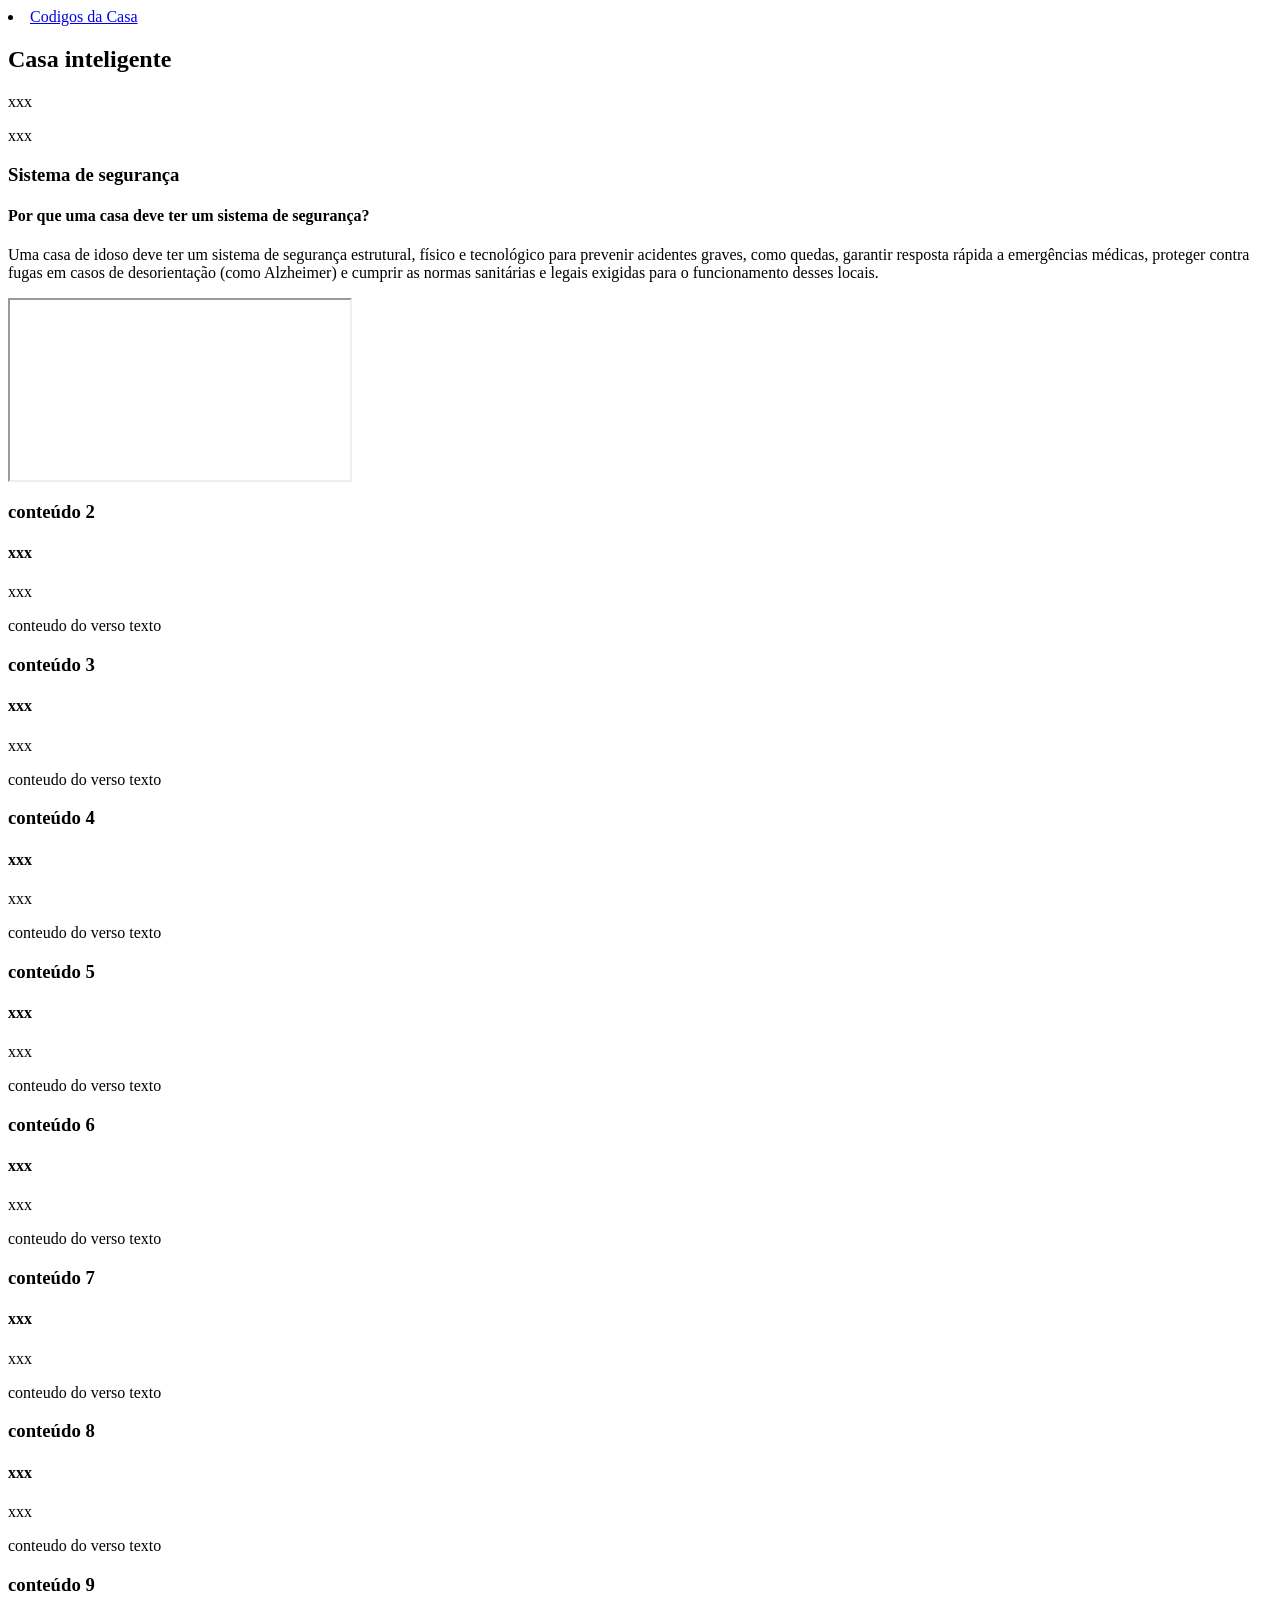
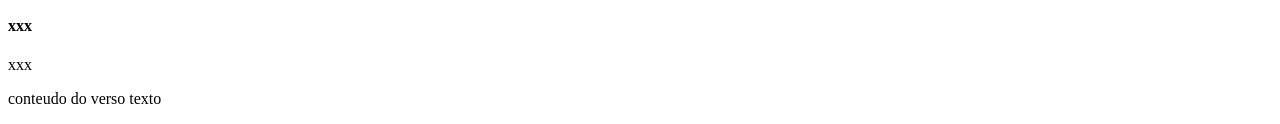
==== index.html @ ff4f0746 "Create index.html" ====
<html lang="pt-br">
<head>
    <meta charset="UTF-8">
    <meta name="viewport" content="width=device-width, initial-scale=1.0">
    <title>Flashcards Estudos</title>
    <link rel="stylesheet" href="estilos.css">
</head>

<body>
    <header class="cabecalho">
        <div class="titulo">
            
<nav>
         <header class="voltar">
            <li>
                <a href="codigo.html">Codigos da Casa</a>
            </li>
            </nav>
            </header>
    </nav>

        </div>
        <div class="mudar">
            <h2>Casa inteligente</h2>
        </div>
        <p>xxx</p>

        <p>xxx</p>
    </header>

    <main>
        <section id="container">
            <article class="cartao" onclick="this.classList.toggle('flipped')">
                <div class="geral">
                    <div class="cartao-conteudo cartao-conteudo1">
                        <div class="cartao1">
                         <div class="card-front">
                                <div class="design-conteudo">
                                    <h3>Sistema de segurança</h3>
                                </div>
                                <div class="cartao-conteudo-pergunta"><h4>Por que uma casa deve ter um sistema de segurança?</h4></div>
                                <div class="cartao-conteudo-resposta"><p>Uma casa de idoso deve ter um sistema de segurança estrutural, físico e tecnológico para prevenir acidentes graves, como quedas, garantir resposta rápida a emergências médicas, proteger contra fugas em casos de desorientação (como Alzheimer) e cumprir as normas sanitárias e legais exigidas para o funcionamento desses locais.</p></div>
                            </div>
                            <div class="card-back">
                        <iframe src="https://drive.google.com/file/d/1ADsJ-SSDW5x9adT17HoA7XpnSm6N6JDf/preview" width="340" height="180"></iframe>
                            </div>
                        </div>
                    </div>
                </div>
            </article>

            <article class="cartao" onclick="this.classList.toggle('flipped')">
                <div class="geral">
                    <div class="cartao-conteudo cartao-conteudo2">
                        <div class="cartao2">
                            <div class="card-front">
                                <div class="design-conteudo">
                                    <h3>conteúdo 2</h3>
                                </div>
                                <div class="cartao-conteudo-pergunta"><h4>xxx</h4></div>
                                <div class="cartao-conteudo-resposta"><p>xxx</p></div>
                            </div>
                            <div class="card-back">
                                <p>conteudo do verso texto</p>
                            </div>
                        </div>
                    </div>
                </div>
            </article>

            <article class="cartao" onclick="this.classList.toggle('flipped')">
                <div class="geral">
                    <div class="cartao-conteudo cartao-conteudo3">
                        <div class="cartao3">
                            <div class="card-front">
                                <div class="design-conteudo">
                                    <h3>conteúdo 3</h3>
                                </div>
                                <div class="cartao-conteudo-pergunta"><h4>xxx</h4></div>
                                <div class="cartao-conteudo-resposta"><p>xxx</p></div>
                            </div>
                            <div class="card-back">
                                <p>conteudo do verso texto</p>
                            </div>
                        </div>
                    </div>
                </div>
            </article>

            <article class="cartao" onclick="this.classList.toggle('flipped')">
                <div class="geral">
                    <div class="cartao-conteudo cartao-conteudo4">
                        <div class="cartao4">
                            <div class="card-front">
                                <div class="design-conteudo">
                                    <h3>conteúdo 4</h3>
                                </div>
                                <div class="cartao-conteudo-pergunta"><h4>xxx</h4></div>
                                <div class="cartao-conteudo-resposta"><p>xxx</p></div>
                            </div>
                            <div class="card-back">
                                <p>conteudo do verso texto</p>
                            </div>
                        </div>
                    </div>
                </div>
            </article>

            <article class="cartao" onclick="this.classList.toggle('flipped')">
                <div class="geral">
                    <div class="cartao-conteudo cartao-conteudo2">
                        <div class="cartao5">
                            <div class="card-front">
                                <div class="design-conteudo">
                                    <h3>conteúdo 5</h3>
                                </div>
                                <div class="cartao-conteudo-pergunta"><h4>xxx</h4></div>
                                <div class="cartao-conteudo-resposta"><p>xxx</p></div>
                            </div>
                            <div class="card-back">
                                <p>conteudo do verso texto</p>
                            </div>
                        </div>
                    </div>
                </div>
            </article>

            <article class="cartao" onclick="this.classList.toggle('flipped')">
                <div class="geral">
                    <div class="cartao-conteudo cartao-conteudo6">
                        <div class="cartao6">
                            <div class="card-front">
                                <div class="design-conteudo">
                                    <h3>conteúdo 6</h3>
                                </div>
                                <div class="cartao-conteudo-pergunta"><h4>xxx</h4></div>
                                <div class="cartao-conteudo-resposta"><p>xxx</p></div>
                            </div>
                            <div class="card-back">
                                <p>conteudo do verso texto</p>
                            </div>
                        </div>
                    </div>
                </div>
            </article>

            <article class="cartao" onclick="this.classList.toggle('flipped')">
                <div class="geral">
                    <div class="cartao-conteudo cartao-conteudo7">
                        <div class="cartao7">
                            <div class="card-front">
                                <div class="design-conteudo">
                                    <h3>conteúdo 7</h3>
                                </div>
                                <div class="cartao-conteudo-pergunta"><h4>xxx</h4></div>
                                <div class="cartao-conteudo-resposta"><p>xxx</p></div>
                            </div>
                            <div class="card-back">
                                <p>conteudo do verso texto</p>
                            </div>
                        </div>
                    </div>
                </div>
            </article>

            <article class="cartao" onclick="this.classList.toggle('flipped')">
                <div class="geral">
                    <div class="cartao-conteudo cartao-conteudo8">
                        <div class="cartao8">
                            <div class="card-front">
                                <div class="design-conteudo">
                                    <h3>conteúdo 8</h3>
                                </div>
                                <div class="cartao-conteudo-pergunta"><h4>xxx</h4></div>
                                <div class="cartao-conteudo-resposta"><p>xxx</p></div>
                            </div>
                            <div class="card-back">
                                <p>conteudo do verso texto</p>
                            </div>
                        </div>
                    </div>
                </div>
            </article>
        
            <article class="cartao" onclick="this.classList.toggle('flipped')">
                <div class="geral">
                    <div class="cartao-conteudo cartao-conteudo9">
                        <div class="cartao9">
                            <div class="card-front">
                                <div class="design-conteudo">
                                    <h3>conteúdo 9</h3>
                                </div>
                                <div class="cartao-conteudo-pergunta"><h4>xxx</h4></div>
                                <div class="cartao-conteudo-resposta"><p>xxx</p></div>
                            </div>
                            <div class="card-back">
                                <p>conteudo do verso texto</p>
                            </div>
                        </div>
                    </div>
                </div>
            </article>
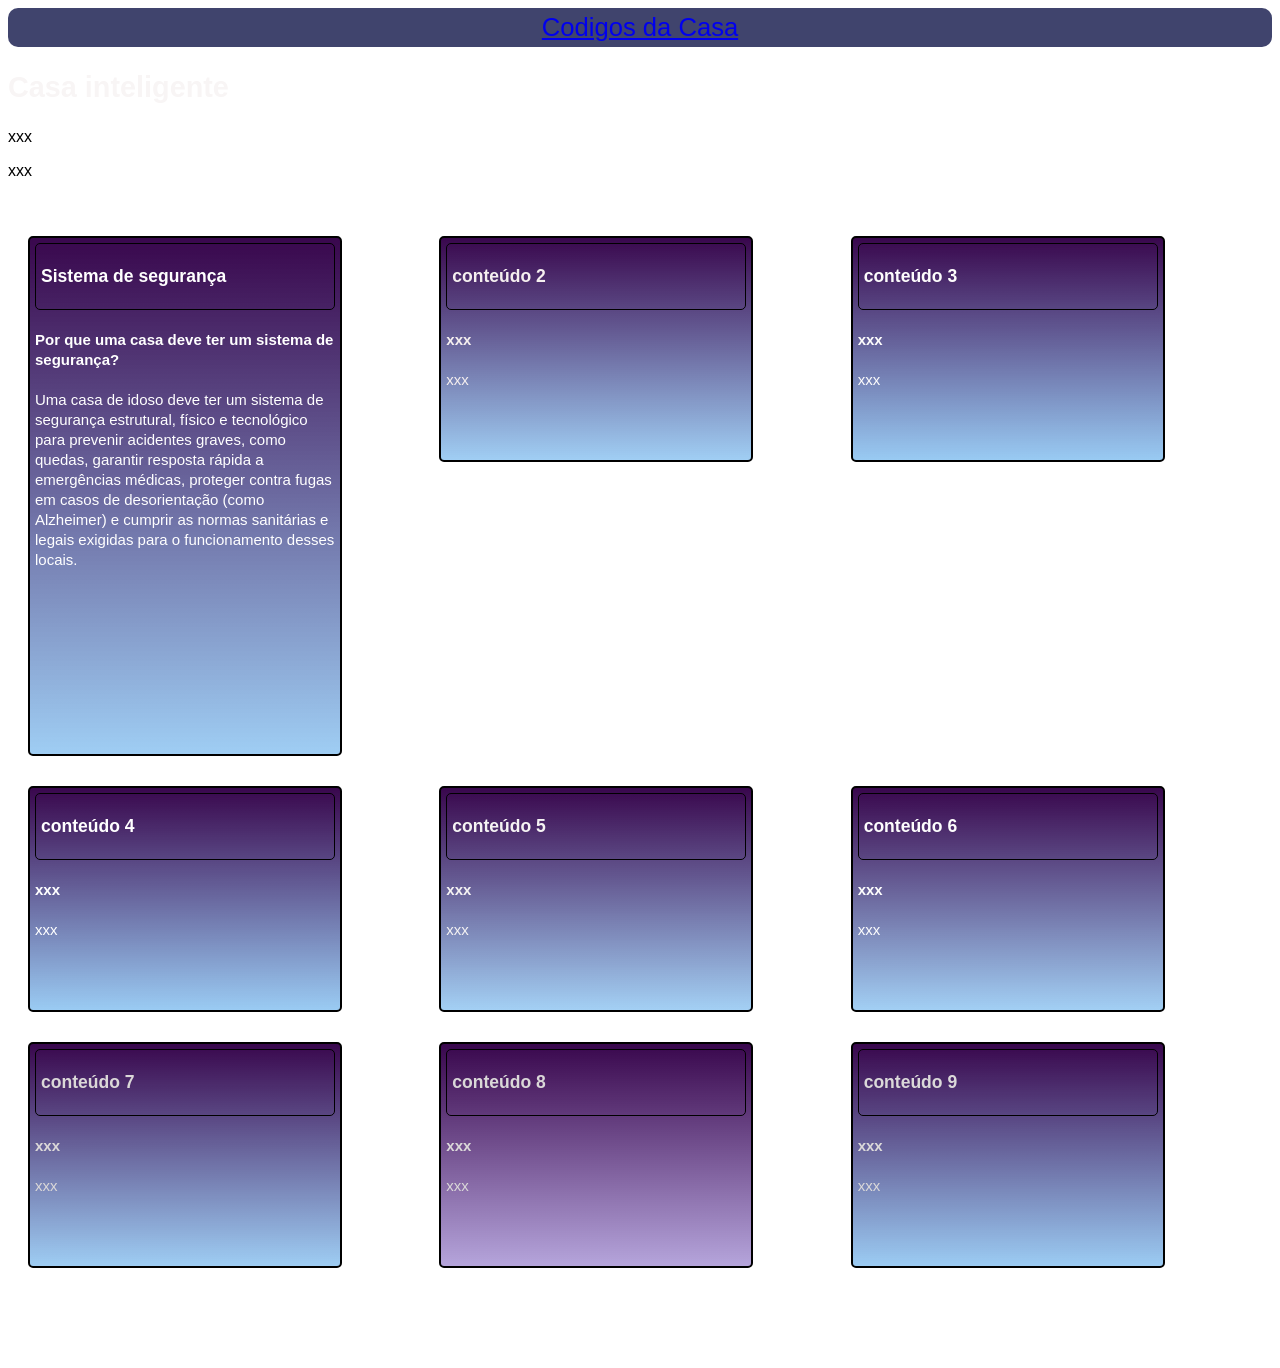
==== commit 7fbb6a57: "Adjust iframe size in index.html Updated iframe dimensions for better display." ====
--- a/index.html
+++ b/index.html
@@ -42,7 +42,7 @@
                                 <div class="cartao-conteudo-resposta"><p>Uma casa de idoso deve ter um sistema de segurança estrutural, físico e tecnológico para prevenir acidentes graves, como quedas, garantir resposta rápida a emergências médicas, proteger contra fugas em casos de desorientação (como Alzheimer) e cumprir as normas sanitárias e legais exigidas para o funcionamento desses locais.</p></div>
                             </div>
                             <div class="card-back">
-                        <iframe src="https://drive.google.com/file/d/1ADsJ-SSDW5x9adT17HoA7XpnSm6N6JDf/preview" width="340" height="180"></iframe>
+                        <iframe src="https://drive.google.com/file/d/1ADsJ-SSDW5x9adT17HoA7XpnSm6N6JDf/preview" width="300" height="160"></iframe>
                             </div>
                         </div>
                     </div>
--- a/estilos.css
+++ b/estilos.css
@@ -0,0 +1,242 @@
+:root{
+    --primary-color: #c9b960;
+    --secondayr-color: #0f2020;
+    --text-color: #000000;
+    --link-color: #4f05fc;
+    --background-color: #FFFFFF;
+    background-image: url(https://thumbs.dreamstime.com/b/basic-rgb-161274821.jpg);
+    --button-hover-color:#c504ff;
+    --font-body:"Chocolate Classical Sans", serif;
+    --font-titulo: "Rakkas", serif;
+}
+#container{
+    display: grid;
+    grid-template-columns: repeat(3, 1fr);
+    gap: 10px;
+    padding: 20px;
+    justify-content: space;
+    margin-bottom: 80px;
+    flex-wrap: wrap;
+}
+.cabecalho{
+    padding: 5px;
+    background-color: rgba(24, 28, 78, 0.822);
+    border-radius: 10px;
+    font-size: 2vw;
+}
+.mudar{
+    color: rgb(248, 245, 245);
+    font-weight: bold;
+    font-size: larger;
+}
+.cabecalho p{
+    color: #8f759b;
+    text-decoration: line-through;
+}
+body{
+    background-image: url('img/library-background.jpg');
+    font-family: "Sofia", sans-serif;
+    font-style: var(--background-color)white;
+}
+.design-conteudo{
+    padding: 5px;
+    border-radius: 5px;
+    border-color: #000000;
+    border-style: solid;
+    border-width: 1px;
+}
+.cartao1{
+    color: white;
+    padding: 5px;
+    background: linear-gradient(to bottom, rgb(57, 7, 77), rgba(88, 169, 235, 0.575));
+    border-radius: 5px;
+    border-color: #000000;
+    border-style: solid;
+    border-width: 2px;
+    margin-top: 20px;
+    max-width: 300px;
+    transform-style: preserve-3d;
+    transition: transform 0.8s;
+    position: relative;
+    cursor: pointer;
+}
+.cartao2{
+    color: rgb(245, 239, 239);
+    padding: 5px;
+    background: linear-gradient(to bottom, rgb(57, 7, 77), rgba(88, 169, 235, 0.568));
+    border-radius: 5px;
+    border-color: #000000;
+    border-style: solid;
+    border-width: 2px;
+    margin-top: 20px;
+    max-width: 300px;
+    transform-style: preserve-3d;
+    transition: transform 0.8s;
+    position: relative;
+    cursor: pointer;
+}
+.cartao3{
+    color: rgb(253, 252, 252);
+    padding: 5px;
+    background: linear-gradient(to bottom, rgb(57, 7, 77), rgba(88, 169, 235, 0.61));
+    border-radius: 5px;
+    border-color: #000000;
+    border-style: solid;
+    border-width: 2px;
+    margin-top: 20px;
+    max-width: 300px;
+    transform-style: preserve-3d;
+    transition: transform 0.8s;
+    position: relative;
+    cursor: pointer;
+}
+.cartao4{
+    color: rgb(255, 255, 255);
+    padding: 5px;
+    background: linear-gradient(to bottom, rgb(57, 7, 77), rgba(88, 169, 235, 0.603));
+    border-radius: 5px;
+    border-color: #000000;
+    border-style: solid;
+    border-width: 2px;
+    margin-top: 20px;
+    max-width: 300px;
+    transform-style: preserve-3d;
+    transition: transform 0.8s;
+    position: relative;
+    cursor: pointer;
+}
+.cartao5{
+    color: rgb(245, 243, 243);
+    padding: 5px;
+    background: linear-gradient(to bottom, rgb(57, 7, 77), rgba(88, 169, 235, 0.548));
+    border-radius: 5px;
+    border-color: #000000;
+    border-style: solid;
+    border-width: 2px;
+    margin-top: 20px;
+    max-width: 300px;
+    transform-style: preserve-3d;
+    transition: transform 0.8s;
+    position: relative;
+    cursor: pointer;
+}
+.cartao6{
+    color: rgb(253, 253, 253);
+    padding: 5px;
+    background: linear-gradient(to bottom, rgb(57, 7, 77), rgba(88, 169, 235, 0.555));
+    border-radius: 5px;
+    border-color: #000000;
+    border-style: solid;
+    border-width: 2px;
+    margin-top: 20px;
+    max-width: 300px;
+    transform-style: preserve-3d;
+    transition: transform 0.8s;
+    position: relative;
+    cursor: pointer;
+}
+.cartao7{
+    color: rgb(219, 216, 216);
+    padding: 5px;
+    background: linear-gradient(to bottom, rgb(57, 7, 77), rgba(88, 169, 235, 0.582));
+    border-radius: 5px;
+    border-color: #000000;
+    border-style: solid;
+    border-width: 2px;
+    margin-top: 20px;
+    max-width: 300px;
+    transform-style: preserve-3d;
+    transition: transform 0.8s;
+    position: relative;
+    cursor: pointer;
+}
+.cartao8{
+    color: rgb(218, 216, 216);
+    padding: 5px;
+    background: linear-gradient(to bottom, rgb(57, 7, 77), rgba(125, 96, 192, 0.568));
+    border-radius: 5px;
+    border-color: #000000;
+    border-style: solid;
+    border-width: 2px;
+    margin-top: 20px;
+    max-width: 300px;
+    transform-style: preserve-3d;
+    transition: transform 0.8s;
+    position: relative;
+    cursor: pointer;
+}
+.cartao9{
+    color: rgb(219, 217, 217);
+    padding: 5px;
+    background: linear-gradient(to bottom, rgb(57, 7, 77), rgba(88, 169, 235, 0.596));
+    border-radius: 5px;
+    border-color: #000000;
+    border-style: solid;
+    border-width: 2px;
+    margin-top: 20px;
+    max-width: 300px;
+    transform-style: preserve-3d;
+    transition: transform 0.8s;
+    position: relative;
+    cursor: pointer;
+}
+.cartao.flipped .cartao2,
+.cartao.flipped .cartao1,
+.cartao.flipped .cartao3,
+.cartao.flipped .cartao4,
+.cartao.flipped .cartao5,
+.cartao.flipped .cartao6,
+.cartao.flipped .cartao7,
+.cartao.flipped .cartao8,
+.cartao.flipped .cartao9{
+    transform: rotateY(180deg);
+}
+.card-front, .card-back {
+  backface-visibility: hidden;
+  text-align: left;
+  font-size: 2vw;
+}
+.card-back {
+  transform: rotateY(180deg);
+  justify-content: flex-start;
+  overflow: hidden;
+  word-wrap: break-word;
+  line-height: 20px;
+  font-size: 15px;
+}
+.card-front{
+    word-wrap: break-word;
+    overflow: hidden;
+    line-height: 20px;
+    font-size: 15px;
+}
+footer{
+    padding: 5px;
+    background-color: #000000;
+    border-radius: 5px;
+    position: fixed;
+    margin-top: 20px;
+    bottom: 0;
+    left: 0;
+    width: 100%;
+    margin-top: 10px;
+}
+.texto-rodape{
+    color: #FFFFFF;
+}
+.mark a{
+    color: aqua;
+}
+.mark a:hover{
+    color:deepskyblue;
+}
+nav a:hover{
+    color: white
+}
+
+.voltar{
+    display: flex;
+    justify-content: space-around;
+    list-style-type: none;
+    align-items: center;
+}
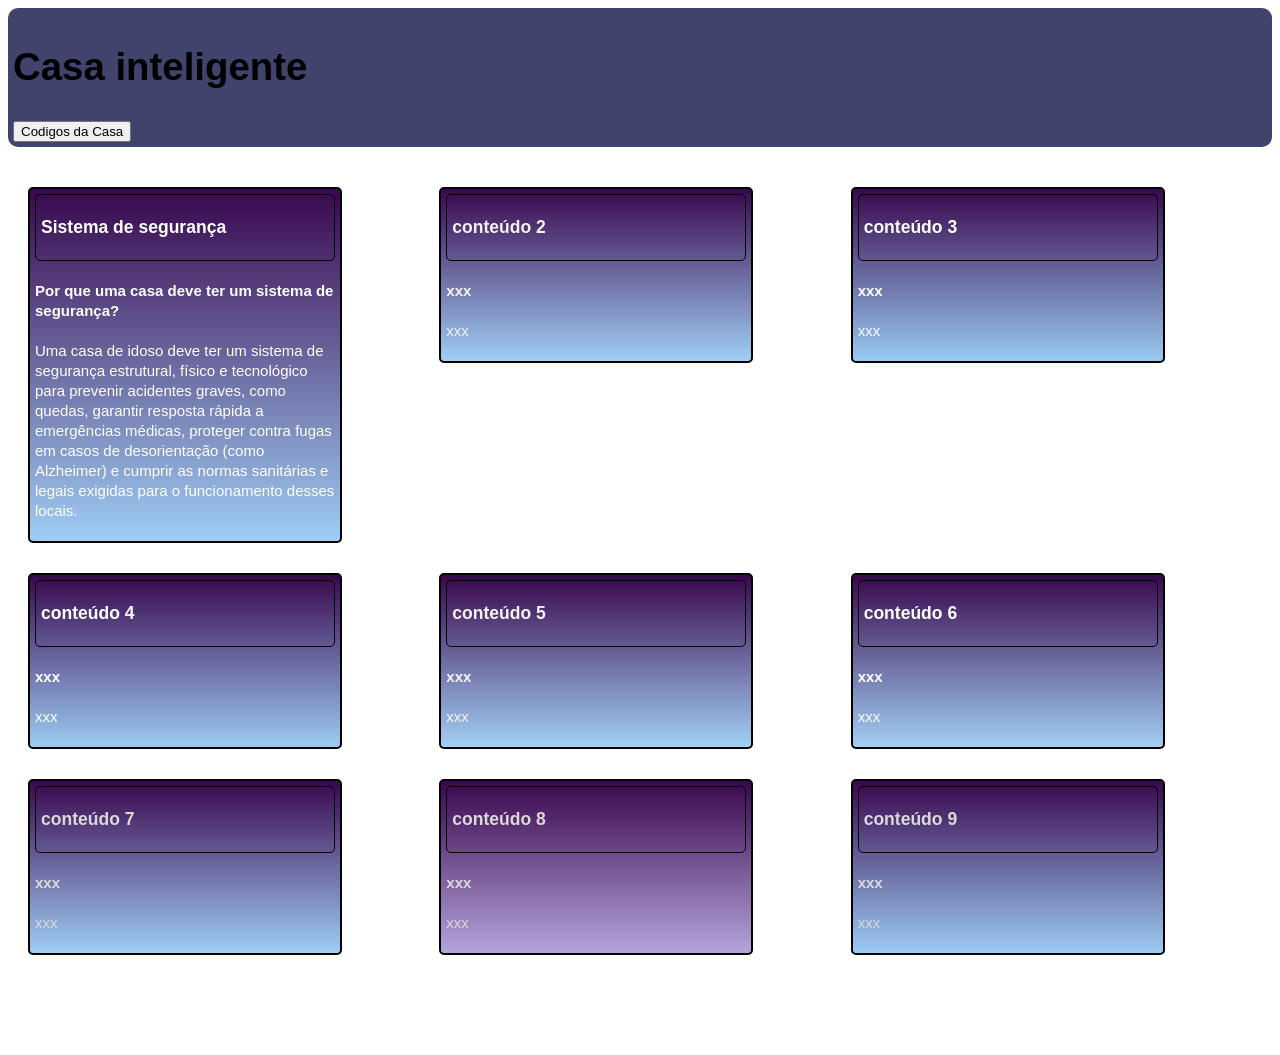
==== commit 3ea33a69: "Update index.html" ====
--- a/index.html
+++ b/index.html
@@ -7,26 +7,18 @@
 </head>
 
 <body>
-    <header class="cabecalho">
+    <header class="cabecalho">        
         <div class="titulo">
-            
+            <h2>Casa inteligente</h2>
+    </div>
 <nav>
-         <header class="voltar">
-            <li>
-                <a href="codigo.html">Codigos da Casa</a>
-            </li>
-            </nav>
-            </header>
-    </nav>
+    <a href="codigo.html">
+            <button type="button">
+                <div class="codigo-casa">Codigos da Casa</div>
+    </button></a>
+</nav>
+    </header>
 
-        </div>
-        <div class="mudar">
-            <h2>Casa inteligente</h2>
-        </div>
-        <p>xxx</p>
-
-        <p>xxx</p>
-    </header>
 
     <main>
         <section id="container">
--- a/estilos.css
+++ b/estilos.css
@@ -192,24 +192,31 @@
     transform: rotateY(180deg);
 }
 .card-front, .card-back {
-  backface-visibility: hidden;
   text-align: left;
   font-size: 2vw;
 }
 .card-back {
+  backface-visibility:hidden;
   transform: rotateY(180deg);
-  justify-content: flex-start;
+  justify-content:flex-start;
   overflow: hidden;
   word-wrap: break-word;
   line-height: 20px;
   font-size: 15px;
+  position: absolute;
+  height: auto;
+  top: 28%;
+  left: 1%;
 }
 .card-front{
+    backface-visibility: hidden;
     word-wrap: break-word;
     overflow: hidden;
     line-height: 20px;
     font-size: 15px;
-}
+    transform: rotateY(0deg);
+}
+
 footer{
     padding: 5px;
     background-color: #000000;
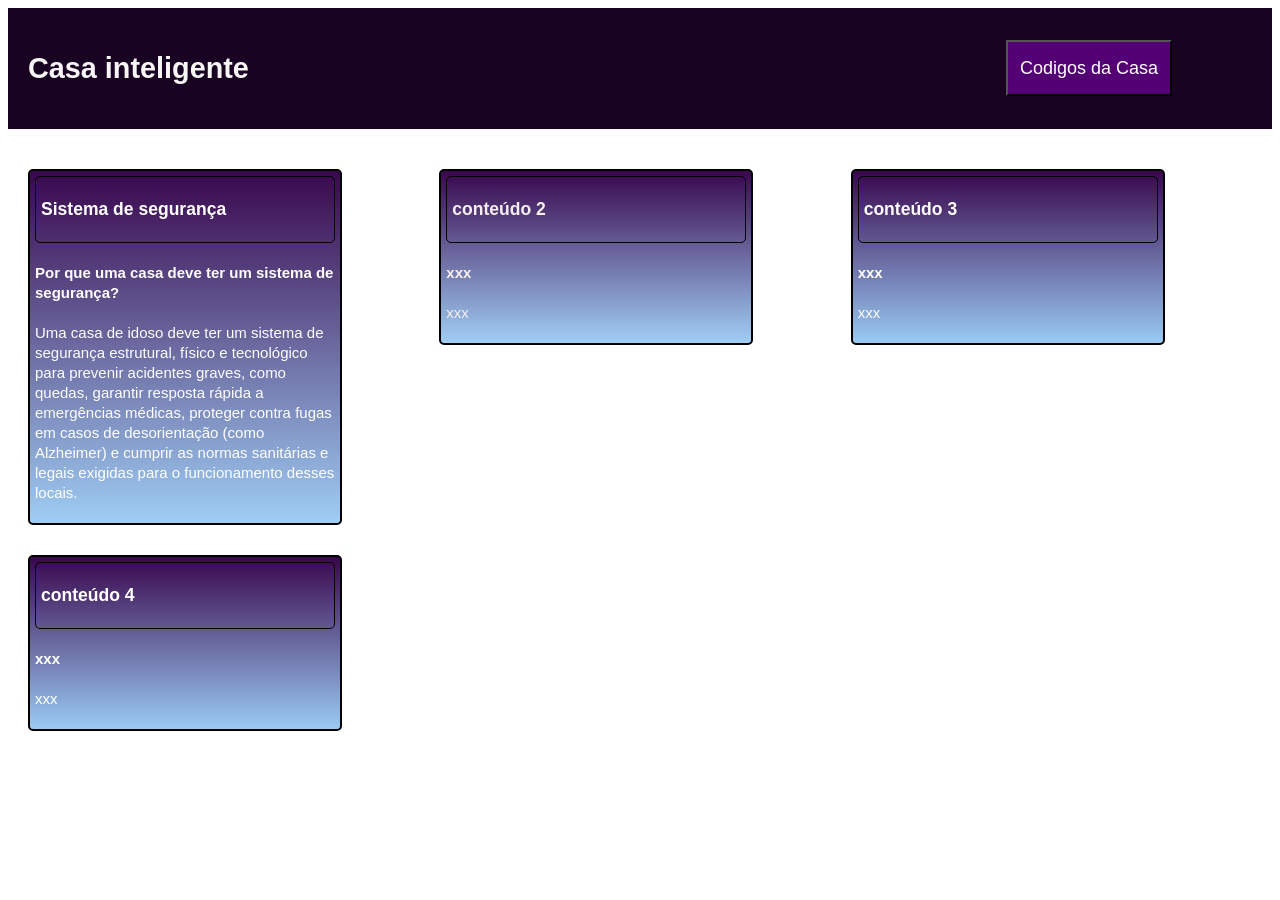
==== commit 36fc9a39: "Update index.html" ====
--- a/index.html
+++ b/index.html
@@ -97,98 +97,3 @@
                     </div>
                 </div>
             </article>
-
-            <article class="cartao" onclick="this.classList.toggle('flipped')">
-                <div class="geral">
-                    <div class="cartao-conteudo cartao-conteudo2">
-                        <div class="cartao5">
-                            <div class="card-front">
-                                <div class="design-conteudo">
-                                    <h3>conteúdo 5</h3>
-                                </div>
-                                <div class="cartao-conteudo-pergunta"><h4>xxx</h4></div>
-                                <div class="cartao-conteudo-resposta"><p>xxx</p></div>
-                            </div>
-                            <div class="card-back">
-                                <p>conteudo do verso texto</p>
-                            </div>
-                        </div>
-                    </div>
-                </div>
-            </article>
-
-            <article class="cartao" onclick="this.classList.toggle('flipped')">
-                <div class="geral">
-                    <div class="cartao-conteudo cartao-conteudo6">
-                        <div class="cartao6">
-                            <div class="card-front">
-                                <div class="design-conteudo">
-                                    <h3>conteúdo 6</h3>
-                                </div>
-                                <div class="cartao-conteudo-pergunta"><h4>xxx</h4></div>
-                                <div class="cartao-conteudo-resposta"><p>xxx</p></div>
-                            </div>
-                            <div class="card-back">
-                                <p>conteudo do verso texto</p>
-                            </div>
-                        </div>
-                    </div>
-                </div>
-            </article>
-
-            <article class="cartao" onclick="this.classList.toggle('flipped')">
-                <div class="geral">
-                    <div class="cartao-conteudo cartao-conteudo7">
-                        <div class="cartao7">
-                            <div class="card-front">
-                                <div class="design-conteudo">
-                                    <h3>conteúdo 7</h3>
-                                </div>
-                                <div class="cartao-conteudo-pergunta"><h4>xxx</h4></div>
-                                <div class="cartao-conteudo-resposta"><p>xxx</p></div>
-                            </div>
-                            <div class="card-back">
-                                <p>conteudo do verso texto</p>
-                            </div>
-                        </div>
-                    </div>
-                </div>
-            </article>
-
-            <article class="cartao" onclick="this.classList.toggle('flipped')">
-                <div class="geral">
-                    <div class="cartao-conteudo cartao-conteudo8">
-                        <div class="cartao8">
-                            <div class="card-front">
-                                <div class="design-conteudo">
-                                    <h3>conteúdo 8</h3>
-                                </div>
-                                <div class="cartao-conteudo-pergunta"><h4>xxx</h4></div>
-                                <div class="cartao-conteudo-resposta"><p>xxx</p></div>
-                            </div>
-                            <div class="card-back">
-                                <p>conteudo do verso texto</p>
-                            </div>
-                        </div>
-                    </div>
-                </div>
-            </article>
-        
-            <article class="cartao" onclick="this.classList.toggle('flipped')">
-                <div class="geral">
-                    <div class="cartao-conteudo cartao-conteudo9">
-                        <div class="cartao9">
-                            <div class="card-front">
-                                <div class="design-conteudo">
-                                    <h3>conteúdo 9</h3>
-                                </div>
-                                <div class="cartao-conteudo-pergunta"><h4>xxx</h4></div>
-                                <div class="cartao-conteudo-resposta"><p>xxx</p></div>
-                            </div>
-                            <div class="card-back">
-                                <p>conteudo do verso texto</p>
-                            </div>
-                        </div>
-                    </div>
-                </div>
-            </article>
--- a/estilos.css
+++ b/estilos.css
@@ -19,20 +19,38 @@
     flex-wrap: wrap;
 }
 .cabecalho{
-    padding: 5px;
-    background-color: rgba(24, 28, 78, 0.822);
-    border-radius: 10px;
-    font-size: 2vw;
-}
-.mudar{
+    list-style-type: none;
+    padding: 20px;
+    background-color: rgb(25, 3, 34);
+    display: flex;
+    justify-content: space-between;
+    align-items: center;
+}
+.titulo{
     color: rgb(248, 245, 245);
     font-weight: bold;
     font-size: larger;
-}
-.cabecalho p{
-    color: #8f759b;
-    text-decoration: line-through;
-}
+    display: flex;
+    justify-content:start; 
+    align-items: center;    
+}
+
+button{
+    justify-content: right;
+    margin-right: 80px;
+    background-color:rgb(84, 0, 117);
+    cursor: pointer;
+}
+.codigo-casa{
+  display: flex;
+  justify-content: center;
+  align-items: center;
+  width: 150px;
+  height: 50px;
+  color:white;
+  font-size: 18px;
+}
+
 body{
     background-image: url('img/library-background.jpg');
     font-family: "Sofia", sans-serif;
@@ -237,9 +255,6 @@
 .mark a:hover{
     color:deepskyblue;
 }
-nav a:hover{
-    color: white
-}
 
 .voltar{
     display: flex;
@@ -247,3 +262,8 @@
     list-style-type: none;
     align-items: center;
 }
+
+nav a:visited{
+    color: white;
+    text-decoration: none;
+}
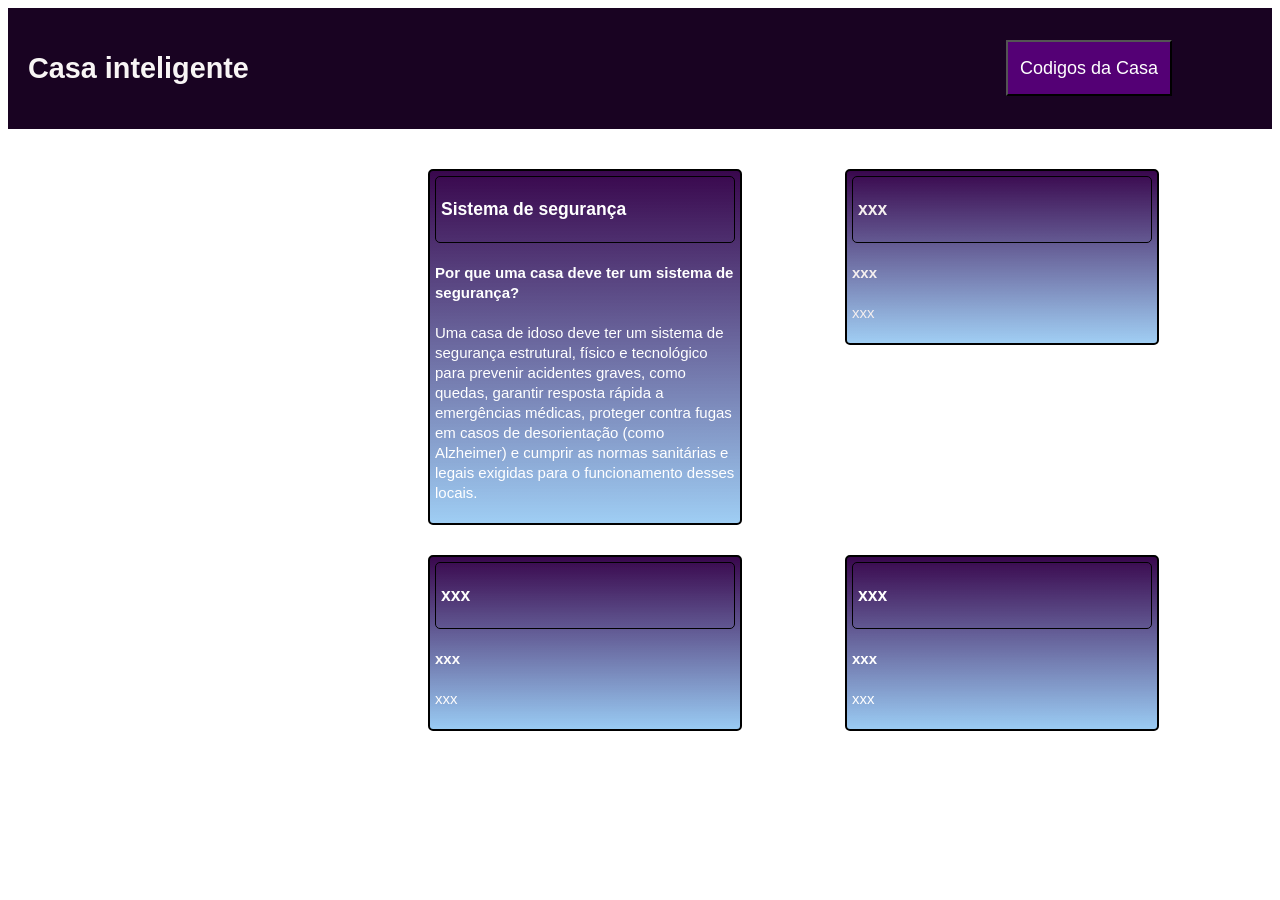
==== commit c97daa03: "Refactor card content and structure in index.html" ====
--- a/index.html
+++ b/index.html
@@ -23,77 +23,69 @@
     <main>
         <section id="container">
             <article class="cartao" onclick="this.classList.toggle('flipped')">
-                <div class="geral">
                     <div class="cartao-conteudo cartao-conteudo1">
                         <div class="cartao1">
                          <div class="card-front">
                                 <div class="design-conteudo">
                                     <h3>Sistema de segurança</h3>
                                 </div>
-                                <div class="cartao-conteudo-pergunta"><h4>Por que uma casa deve ter um sistema de segurança?</h4></div>
-                                <div class="cartao-conteudo-resposta"><p>Uma casa de idoso deve ter um sistema de segurança estrutural, físico e tecnológico para prevenir acidentes graves, como quedas, garantir resposta rápida a emergências médicas, proteger contra fugas em casos de desorientação (como Alzheimer) e cumprir as normas sanitárias e legais exigidas para o funcionamento desses locais.</p></div>
-                            </div>
+                                  <div class="cartao-conteudo-pergunta"><h4>Por que uma casa deve ter um sistema de segurança?</h4></div>
+                                  <div class="cartao-conteudo-resposta"><p>Uma casa de idoso deve ter um sistema de segurança estrutural, físico e tecnológico para prevenir acidentes graves, como quedas, garantir resposta rápida a emergências médicas, proteger contra fugas em casos de desorientação (como Alzheimer) e cumprir as normas sanitárias e legais exigidas para o funcionamento desses locais.</p></div>
+                         </div>
                             <div class="card-back">
                         <iframe src="https://drive.google.com/file/d/1ADsJ-SSDW5x9adT17HoA7XpnSm6N6JDf/preview" width="300" height="160"></iframe>
                             </div>
                         </div>
                     </div>
-                </div>
             </article>
 
             <article class="cartao" onclick="this.classList.toggle('flipped')">
-                <div class="geral">
                     <div class="cartao-conteudo cartao-conteudo2">
                         <div class="cartao2">
-                            <div class="card-front">
+                         <div class="card-front">
                                 <div class="design-conteudo">
-                                    <h3>conteúdo 2</h3>
+                                    <h3>xxx</h3>
                                 </div>
-                                <div class="cartao-conteudo-pergunta"><h4>xxx</h4></div>
-                                <div class="cartao-conteudo-resposta"><p>xxx</p></div>
-                            </div>
+                                  <div class="cartao-conteudo-pergunta"><h4>xxx</h4></div>
+                                  <div class="cartao-conteudo-resposta"><p>xxx</p></div>
+                         </div>
                             <div class="card-back">
-                                <p>conteudo do verso texto</p>
+                        <iframe src="" width="300" height="160"></iframe>
                             </div>
                         </div>
                     </div>
-                </div>
+            </article>
+
+           <article class="cartao" onclick="this.classList.toggle('flipped')">
+                    <div class="cartao-conteudo cartao-conteudo3">
+                        <div class="cartao3">
+                         <div class="card-front">
+                                <div class="design-conteudo">
+                                    <h3>xxx</h3>
+                                </div>
+                                  <div class="cartao-conteudo-pergunta"><h4>xxx</h4></div>
+                                  <div class="cartao-conteudo-resposta"><p>xxx</p></div>
+                         </div>
+                            <div class="card-back">
+                        <iframe src="" width="300" height="160"></iframe>
+                            </div>
+                        </div>
+                    </div>
             </article>
 
             <article class="cartao" onclick="this.classList.toggle('flipped')">
-                <div class="geral">
-                    <div class="cartao-conteudo cartao-conteudo3">
-                        <div class="cartao3">
-                            <div class="card-front">
+                    <div class="cartao-conteudo cartao-conteudo4">
+                        <div class="cartao4">
+                         <div class="card-front">
                                 <div class="design-conteudo">
-                                    <h3>conteúdo 3</h3>
+                                    <h3>xxx</h3>
                                 </div>
-                                <div class="cartao-conteudo-pergunta"><h4>xxx</h4></div>
-                                <div class="cartao-conteudo-resposta"><p>xxx</p></div>
-                            </div>
+                                  <div class="cartao-conteudo-pergunta"><h4>xxx</h4></div>
+                                  <div class="cartao-conteudo-resposta"><p>xxx</p></div>
+                         </div>
                             <div class="card-back">
-                                <p>conteudo do verso texto</p>
+                        <iframe src="" width="300" height="160"></iframe>
                             </div>
                         </div>
                     </div>
-                </div>
             </article>
-
-            <article class="cartao" onclick="this.classList.toggle('flipped')">
-                <div class="geral">
-                    <div class="cartao-conteudo cartao-conteudo4">
-                        <div class="cartao4">
-                            <div class="card-front">
-                                <div class="design-conteudo">
-                                    <h3>conteúdo 4</h3>
-                                </div>
-                                <div class="cartao-conteudo-pergunta"><h4>xxx</h4></div>
-                                <div class="cartao-conteudo-resposta"><p>xxx</p></div>
-                            </div>
-                            <div class="card-back">
-                                <p>conteudo do verso texto</p>
-                            </div>
-                        </div>
-                    </div>
-                </div>
-            </article>
--- a/estilos.css
+++ b/estilos.css
@@ -9,14 +9,12 @@
     --font-body:"Chocolate Classical Sans", serif;
     --font-titulo: "Rakkas", serif;
 }
-#container{
+#container {
     display: grid;
-    grid-template-columns: repeat(3, 1fr);
+    grid-template-columns: repeat(2, 1fr);
     gap: 10px;
     padding: 20px;
-    justify-content: space;
-    margin-bottom: 80px;
-    flex-wrap: wrap;
+    margin-left: 400px;
 }
 .cabecalho{
     list-style-type: none;
@@ -123,90 +121,11 @@
     position: relative;
     cursor: pointer;
 }
-.cartao5{
-    color: rgb(245, 243, 243);
-    padding: 5px;
-    background: linear-gradient(to bottom, rgb(57, 7, 77), rgba(88, 169, 235, 0.548));
-    border-radius: 5px;
-    border-color: #000000;
-    border-style: solid;
-    border-width: 2px;
-    margin-top: 20px;
-    max-width: 300px;
-    transform-style: preserve-3d;
-    transition: transform 0.8s;
-    position: relative;
-    cursor: pointer;
-}
-.cartao6{
-    color: rgb(253, 253, 253);
-    padding: 5px;
-    background: linear-gradient(to bottom, rgb(57, 7, 77), rgba(88, 169, 235, 0.555));
-    border-radius: 5px;
-    border-color: #000000;
-    border-style: solid;
-    border-width: 2px;
-    margin-top: 20px;
-    max-width: 300px;
-    transform-style: preserve-3d;
-    transition: transform 0.8s;
-    position: relative;
-    cursor: pointer;
-}
-.cartao7{
-    color: rgb(219, 216, 216);
-    padding: 5px;
-    background: linear-gradient(to bottom, rgb(57, 7, 77), rgba(88, 169, 235, 0.582));
-    border-radius: 5px;
-    border-color: #000000;
-    border-style: solid;
-    border-width: 2px;
-    margin-top: 20px;
-    max-width: 300px;
-    transform-style: preserve-3d;
-    transition: transform 0.8s;
-    position: relative;
-    cursor: pointer;
-}
-.cartao8{
-    color: rgb(218, 216, 216);
-    padding: 5px;
-    background: linear-gradient(to bottom, rgb(57, 7, 77), rgba(125, 96, 192, 0.568));
-    border-radius: 5px;
-    border-color: #000000;
-    border-style: solid;
-    border-width: 2px;
-    margin-top: 20px;
-    max-width: 300px;
-    transform-style: preserve-3d;
-    transition: transform 0.8s;
-    position: relative;
-    cursor: pointer;
-}
-.cartao9{
-    color: rgb(219, 217, 217);
-    padding: 5px;
-    background: linear-gradient(to bottom, rgb(57, 7, 77), rgba(88, 169, 235, 0.596));
-    border-radius: 5px;
-    border-color: #000000;
-    border-style: solid;
-    border-width: 2px;
-    margin-top: 20px;
-    max-width: 300px;
-    transform-style: preserve-3d;
-    transition: transform 0.8s;
-    position: relative;
-    cursor: pointer;
-}
+
 .cartao.flipped .cartao2,
 .cartao.flipped .cartao1,
 .cartao.flipped .cartao3,
-.cartao.flipped .cartao4,
-.cartao.flipped .cartao5,
-.cartao.flipped .cartao6,
-.cartao.flipped .cartao7,
-.cartao.flipped .cartao8,
-.cartao.flipped .cartao9{
+.cartao.flipped .cartao4{
     transform: rotateY(180deg);
 }
 .card-front, .card-back {
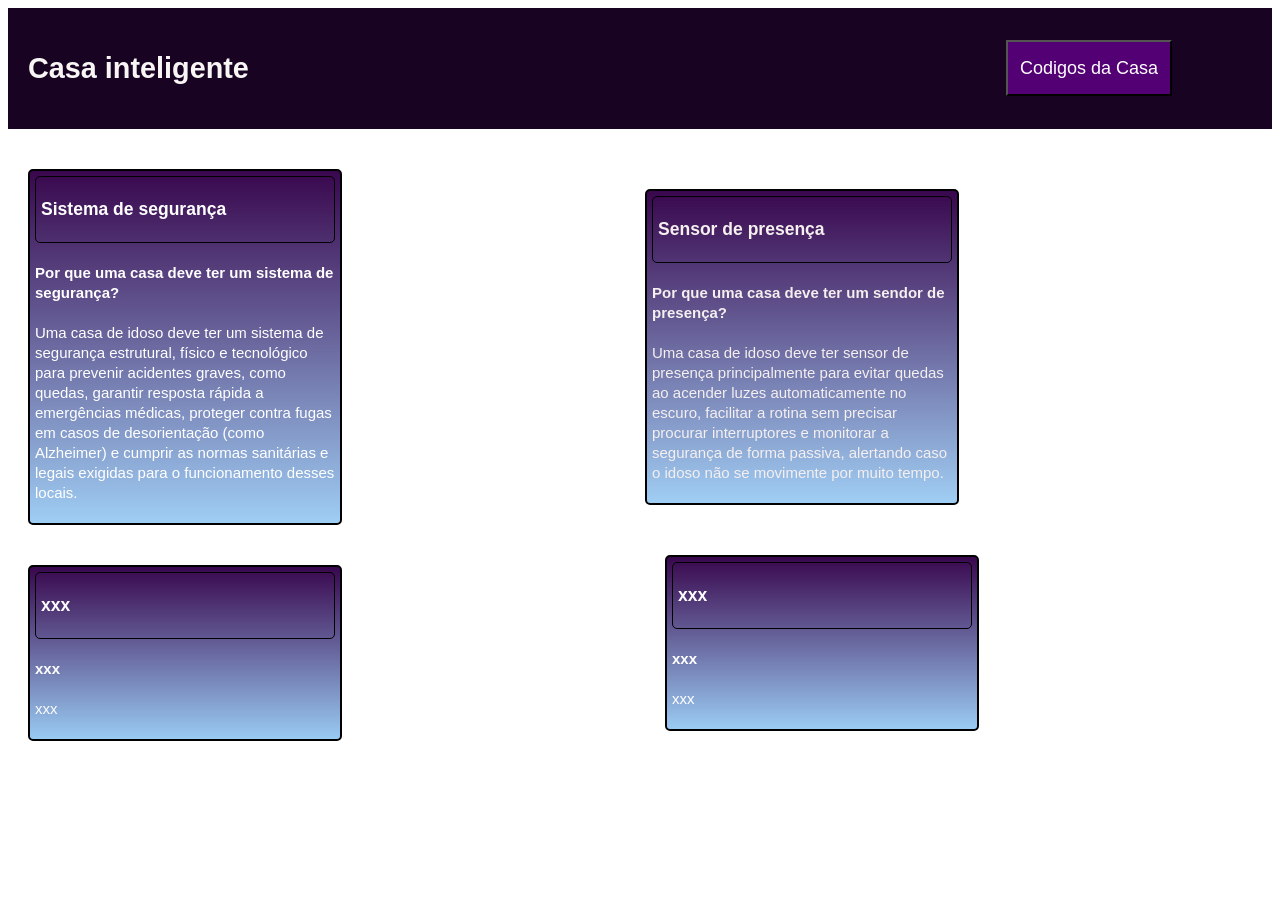
==== commit 955891bb: "Update card content for presence sensor" ====
--- a/index.html
+++ b/index.html
@@ -44,10 +44,10 @@
                         <div class="cartao2">
                          <div class="card-front">
                                 <div class="design-conteudo">
-                                    <h3>xxx</h3>
+                                    <h3>Sensor de presença</h3>
                                 </div>
-                                  <div class="cartao-conteudo-pergunta"><h4>xxx</h4></div>
-                                  <div class="cartao-conteudo-resposta"><p>xxx</p></div>
+                                  <div class="cartao-conteudo-pergunta"><h4>Por que uma casa deve ter um sendor de presença?</h4></div>
+                                  <div class="cartao-conteudo-resposta"><p>Uma casa de idoso deve ter sensor de presença principalmente para evitar quedas ao acender luzes automaticamente no escuro, facilitar a rotina sem precisar procurar interruptores e monitorar a segurança de forma passiva, alertando caso o idoso não se movimente por muito tempo.</p></div>
                          </div>
                             <div class="card-back">
                         <iframe src="" width="300" height="160"></iframe>
@@ -88,4 +88,4 @@
                             </div>
                         </div>
                     </div>
-            </article>
+            </article> 
--- a/estilos.css
+++ b/estilos.css
@@ -14,8 +14,9 @@
     grid-template-columns: repeat(2, 1fr);
     gap: 10px;
     padding: 20px;
-    margin-left: 400px;
+    align-items: center;
 }
+
 .cabecalho{
     list-style-type: none;
     padding: 20px;
@@ -114,7 +115,7 @@
     border-color: #000000;
     border-style: solid;
     border-width: 2px;
-    margin-top: 20px;
+    margin: 20px;
     max-width: 300px;
     transform-style: preserve-3d;
     transition: transform 0.8s;
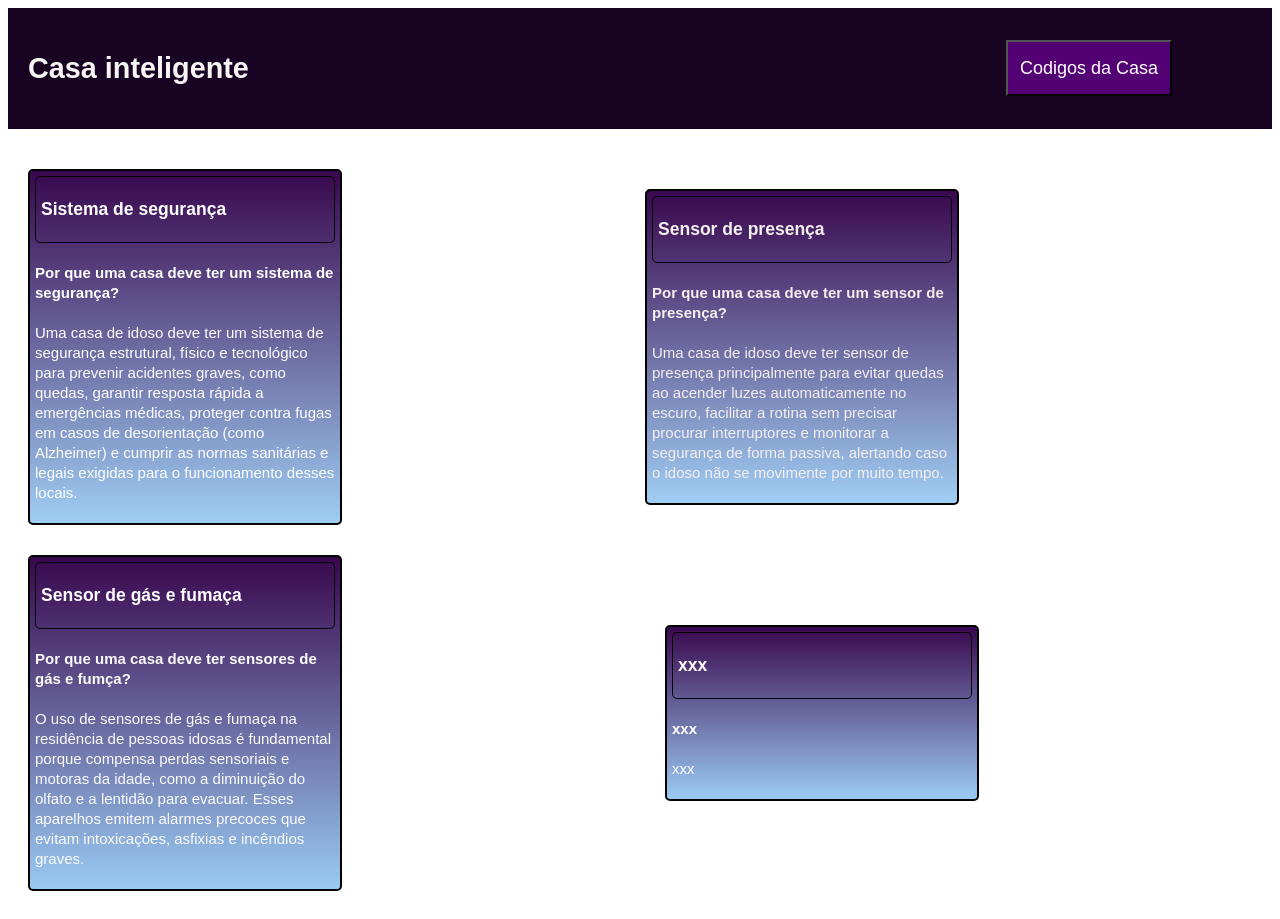
==== commit 673c994b: "Fix typos in sensor descriptions in index.html" ====
--- a/index.html
+++ b/index.html
@@ -46,7 +46,7 @@
                                 <div class="design-conteudo">
                                     <h3>Sensor de presença</h3>
                                 </div>
-                                  <div class="cartao-conteudo-pergunta"><h4>Por que uma casa deve ter um sendor de presença?</h4></div>
+                                  <div class="cartao-conteudo-pergunta"><h4>Por que uma casa deve ter um sensor de presença?</h4></div>
                                   <div class="cartao-conteudo-resposta"><p>Uma casa de idoso deve ter sensor de presença principalmente para evitar quedas ao acender luzes automaticamente no escuro, facilitar a rotina sem precisar procurar interruptores e monitorar a segurança de forma passiva, alertando caso o idoso não se movimente por muito tempo.</p></div>
                          </div>
                             <div class="card-back">
@@ -61,10 +61,10 @@
                         <div class="cartao3">
                          <div class="card-front">
                                 <div class="design-conteudo">
-                                    <h3>xxx</h3>
+                                    <h3>Sensor de gás e fumaça</h3>
                                 </div>
-                                  <div class="cartao-conteudo-pergunta"><h4>xxx</h4></div>
-                                  <div class="cartao-conteudo-resposta"><p>xxx</p></div>
+                                  <div class="cartao-conteudo-pergunta"><h4>Por que uma casa deve ter sensores de gás e fumça?</h4></div>
+                                  <div class="cartao-conteudo-resposta"><p>O uso de sensores de gás e fumaça na residência de pessoas idosas é fundamental porque compensa perdas sensoriais e motoras da idade, como a diminuição do olfato e a lentidão para evacuar. Esses aparelhos emitem alarmes precoces que evitam intoxicações, asfixias e incêndios graves.</p></div>
                          </div>
                             <div class="card-back">
                         <iframe src="" width="300" height="160"></iframe>
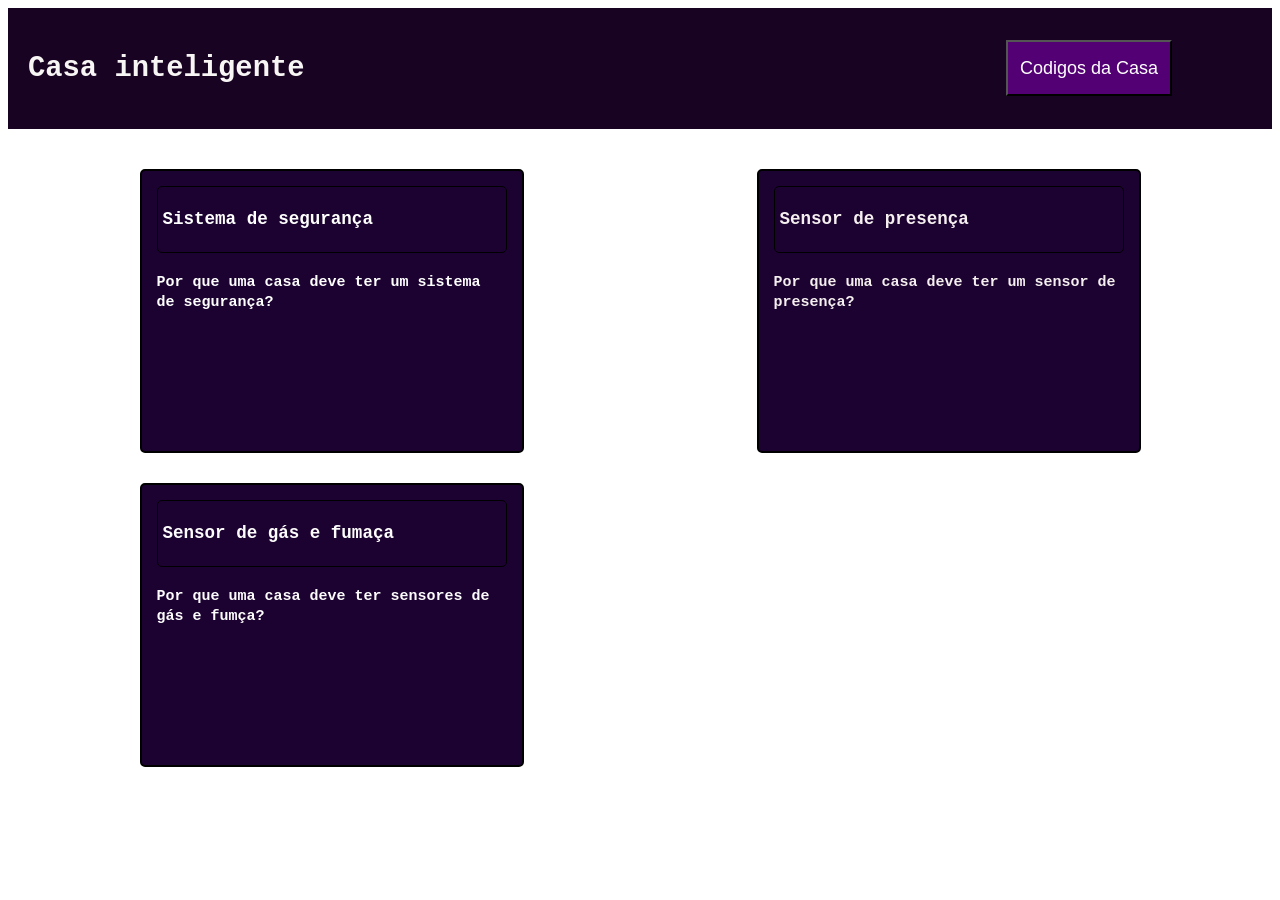
==== commit 72ef4797: "Refactor HTML structure and content for flashcards" ====
--- a/index.html
+++ b/index.html
@@ -6,7 +6,6 @@
     <link rel="stylesheet" href="estilos.css">
 </head>
 
-<body>
     <header class="cabecalho">        
         <div class="titulo">
             <h2>Casa inteligente</h2>
@@ -19,7 +18,7 @@
 </nav>
     </header>
 
-
+<body>
     <main>
         <section id="container">
             <article class="cartao" onclick="this.classList.toggle('flipped')">
@@ -30,10 +29,9 @@
                                     <h3>Sistema de segurança</h3>
                                 </div>
                                   <div class="cartao-conteudo-pergunta"><h4>Por que uma casa deve ter um sistema de segurança?</h4></div>
-                                  <div class="cartao-conteudo-resposta"><p>Uma casa de idoso deve ter um sistema de segurança estrutural, físico e tecnológico para prevenir acidentes graves, como quedas, garantir resposta rápida a emergências médicas, proteger contra fugas em casos de desorientação (como Alzheimer) e cumprir as normas sanitárias e legais exigidas para o funcionamento desses locais.</p></div>
                          </div>
                             <div class="card-back">
-                        <iframe src="https://drive.google.com/file/d/1ADsJ-SSDW5x9adT17HoA7XpnSm6N6JDf/preview" width="300" height="160"></iframe>
+                             <div class="cartao-conteudo-resposta"><p>Uma casa de idoso deve ter um sistema de segurança estrutural, físico e tecnológico para prevenir acidentes graves, como quedas, garantir resposta rápida a emergências médicas, proteger contra fugas em casos de desorientação (como Alzheimer) e cumprir as normas sanitárias e legais exigidas para o funcionamento desses locais.</p></div>
                             </div>
                         </div>
                     </div>
@@ -47,10 +45,9 @@
                                     <h3>Sensor de presença</h3>
                                 </div>
                                   <div class="cartao-conteudo-pergunta"><h4>Por que uma casa deve ter um sensor de presença?</h4></div>
-                                  <div class="cartao-conteudo-resposta"><p>Uma casa de idoso deve ter sensor de presença principalmente para evitar quedas ao acender luzes automaticamente no escuro, facilitar a rotina sem precisar procurar interruptores e monitorar a segurança de forma passiva, alertando caso o idoso não se movimente por muito tempo.</p></div>
                          </div>
                             <div class="card-back">
-                        <iframe src="" width="300" height="160"></iframe>
+                             <div class="cartao-conteudo-resposta"><p>Uma casa de idoso deve ter sensor de presença principalmente para evitar quedas ao acender luzes automaticamente no escuro, facilitar a rotina sem precisar procurar interruptores e monitorar a segurança de forma passiva, alertando caso o idoso não se movimente por muito tempo.</p></div>
                             </div>
                         </div>
                     </div>
@@ -64,28 +61,11 @@
                                     <h3>Sensor de gás e fumaça</h3>
                                 </div>
                                   <div class="cartao-conteudo-pergunta"><h4>Por que uma casa deve ter sensores de gás e fumça?</h4></div>
-                                  <div class="cartao-conteudo-resposta"><p>O uso de sensores de gás e fumaça na residência de pessoas idosas é fundamental porque compensa perdas sensoriais e motoras da idade, como a diminuição do olfato e a lentidão para evacuar. Esses aparelhos emitem alarmes precoces que evitam intoxicações, asfixias e incêndios graves.</p></div>
                          </div>
                             <div class="card-back">
-                        <iframe src="" width="300" height="160"></iframe>
+                             <div class="cartao-conteudo-resposta"><p>O uso de sensores de gás e fumaça na residência de pessoas idosas é fundamental porque compensa perdas sensoriais e motoras da idade, como a diminuição do olfato e a lentidão para evacuar. Esses aparelhos emitem alarmes precoces que evitam intoxicações, asfixias e incêndios graves.</p></div>
                             </div>
                         </div>
                     </div>
             </article>
-
-            <article class="cartao" onclick="this.classList.toggle('flipped')">
-                    <div class="cartao-conteudo cartao-conteudo4">
-                        <div class="cartao4">
-                         <div class="card-front">
-                                <div class="design-conteudo">
-                                    <h3>xxx</h3>
-                                </div>
-                                  <div class="cartao-conteudo-pergunta"><h4>xxx</h4></div>
-                                  <div class="cartao-conteudo-resposta"><p>xxx</p></div>
-                         </div>
-                            <div class="card-back">
-                        <iframe src="" width="300" height="160"></iframe>
-                            </div>
-                        </div>
-                    </div>
-            </article> 
+</body>
--- a/estilos.css
+++ b/estilos.css
@@ -15,6 +15,7 @@
     gap: 10px;
     padding: 20px;
     align-items: center;
+    justify-items: center;
 }
 
 .cabecalho{
@@ -50,11 +51,11 @@
   font-size: 18px;
 }
 
-body{
+body {
     background-image: url('img/library-background.jpg');
-    font-family: "Sofia", sans-serif;
-    font-style: var(--background-color)white;
+    font-family: "Courier New", Courier, monospace;
 }
+
 .design-conteudo{
     padding: 5px;
     border-radius: 5px;
@@ -65,7 +66,7 @@
 .cartao1{
     color: white;
     padding: 5px;
-    background: linear-gradient(to bottom, rgb(57, 7, 77), rgba(88, 169, 235, 0.575));
+    background: #1b0230;
     border-radius: 5px;
     border-color: #000000;
     border-style: solid;
@@ -76,11 +77,15 @@
     transition: transform 0.8s;
     position: relative;
     cursor: pointer;
+    width: 100%;
+    max-width: 350px;
+    min-height: 250px;
+    padding: 15px;
 }
 .cartao2{
     color: rgb(245, 239, 239);
     padding: 5px;
-    background: linear-gradient(to bottom, rgb(57, 7, 77), rgba(88, 169, 235, 0.568));
+    background: #1b0230;
     border-radius: 5px;
     border-color: #000000;
     border-style: solid;
@@ -91,11 +96,15 @@
     transition: transform 0.8s;
     position: relative;
     cursor: pointer;
+    width: 100%;
+    max-width: 350px;
+    min-height: 250px;
+    padding: 15px;
 }
 .cartao3{
     color: rgb(253, 252, 252);
     padding: 5px;
-    background: linear-gradient(to bottom, rgb(57, 7, 77), rgba(88, 169, 235, 0.61));
+    background: #1b0230;
     border-radius: 5px;
     border-color: #000000;
     border-style: solid;
@@ -106,32 +115,19 @@
     transition: transform 0.8s;
     position: relative;
     cursor: pointer;
-}
-.cartao4{
-    color: rgb(255, 255, 255);
-    padding: 5px;
-    background: linear-gradient(to bottom, rgb(57, 7, 77), rgba(88, 169, 235, 0.603));
-    border-radius: 5px;
-    border-color: #000000;
-    border-style: solid;
-    border-width: 2px;
-    margin: 20px;
-    max-width: 300px;
-    transform-style: preserve-3d;
-    transition: transform 0.8s;
-    position: relative;
-    cursor: pointer;
+    width: 100%;
+    max-width: 350px;
+    min-height: 250px;
+    padding: 15px;
 }
 
 .cartao.flipped .cartao2,
 .cartao.flipped .cartao1,
-.cartao.flipped .cartao3,
-.cartao.flipped .cartao4{
+.cartao.flipped .cartao3{
     transform: rotateY(180deg);
 }
 .card-front, .card-back {
   text-align: left;
-  font-size: 2vw;
 }
 .card-back {
   backface-visibility:hidden;
@@ -142,6 +138,7 @@
   line-height: 20px;
   font-size: 15px;
   position: absolute;
+  text-align: center;
   height: auto;
   top: 28%;
   left: 1%;
